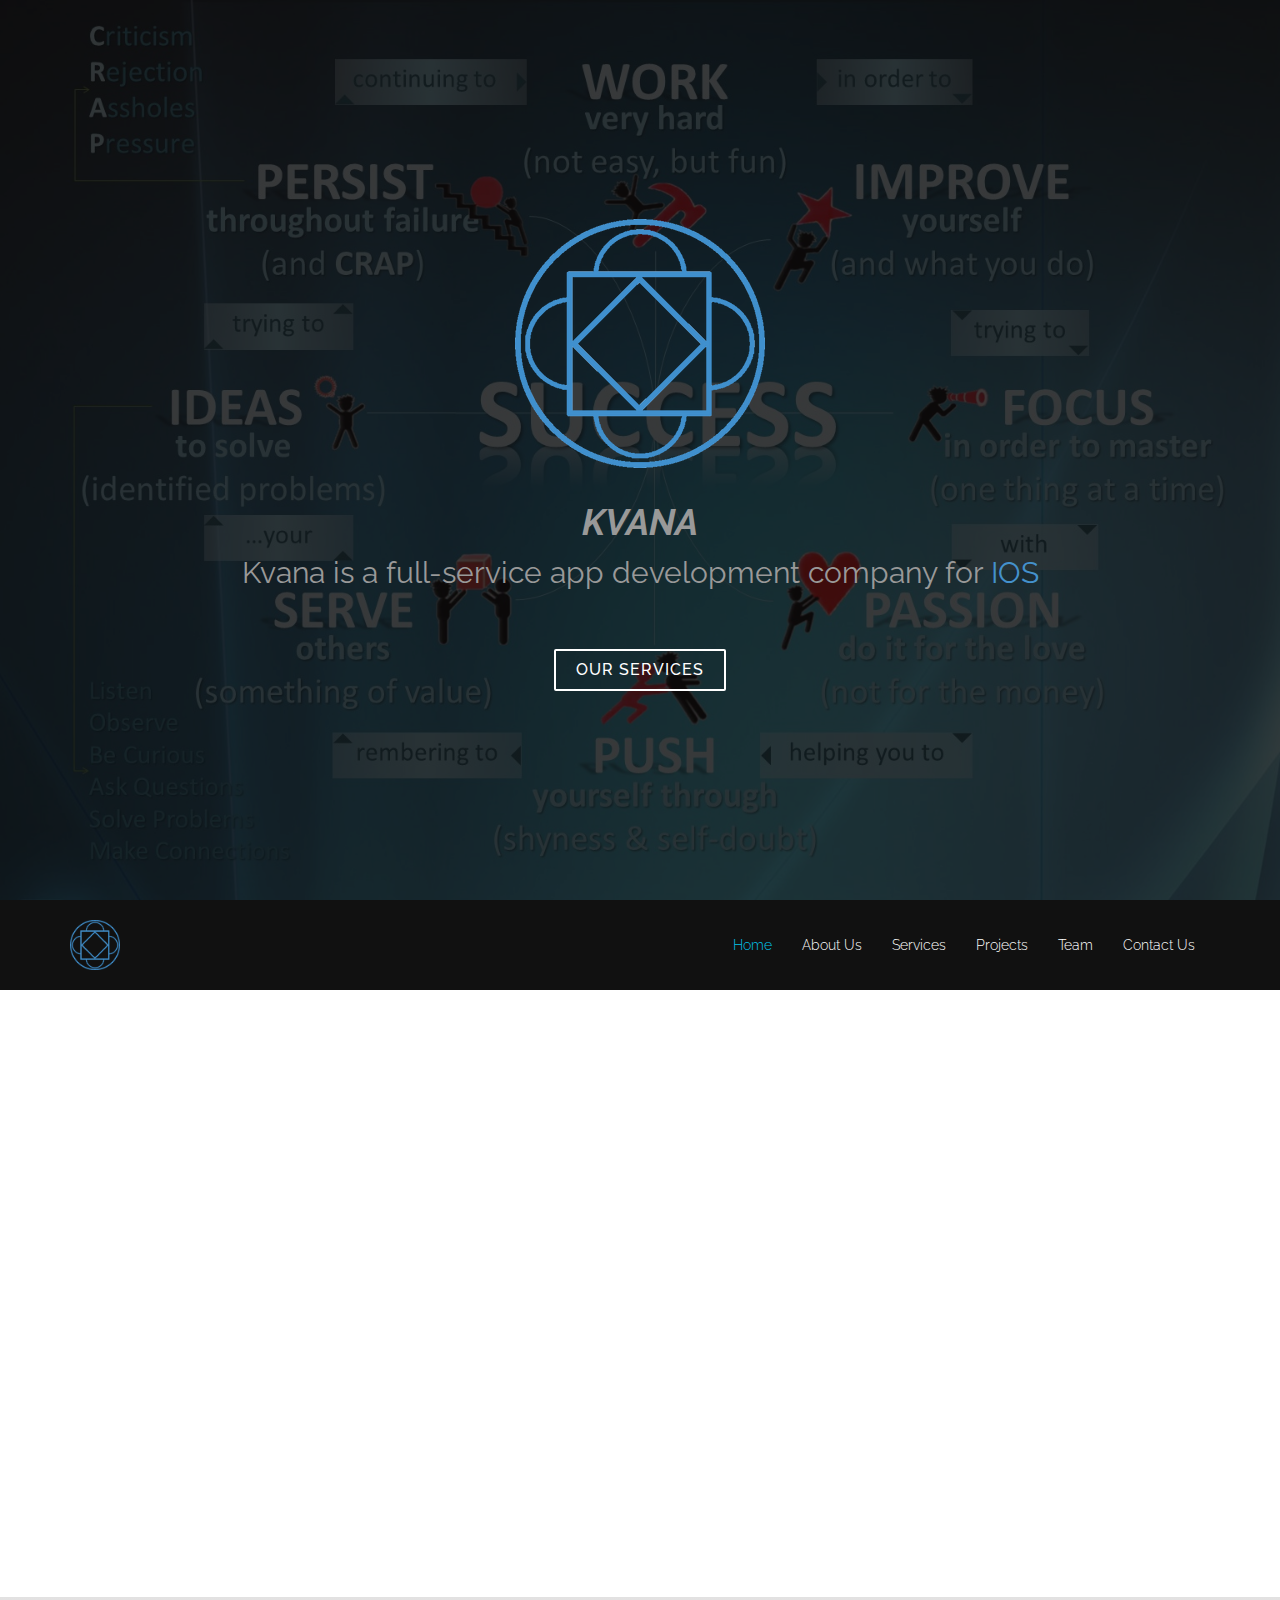
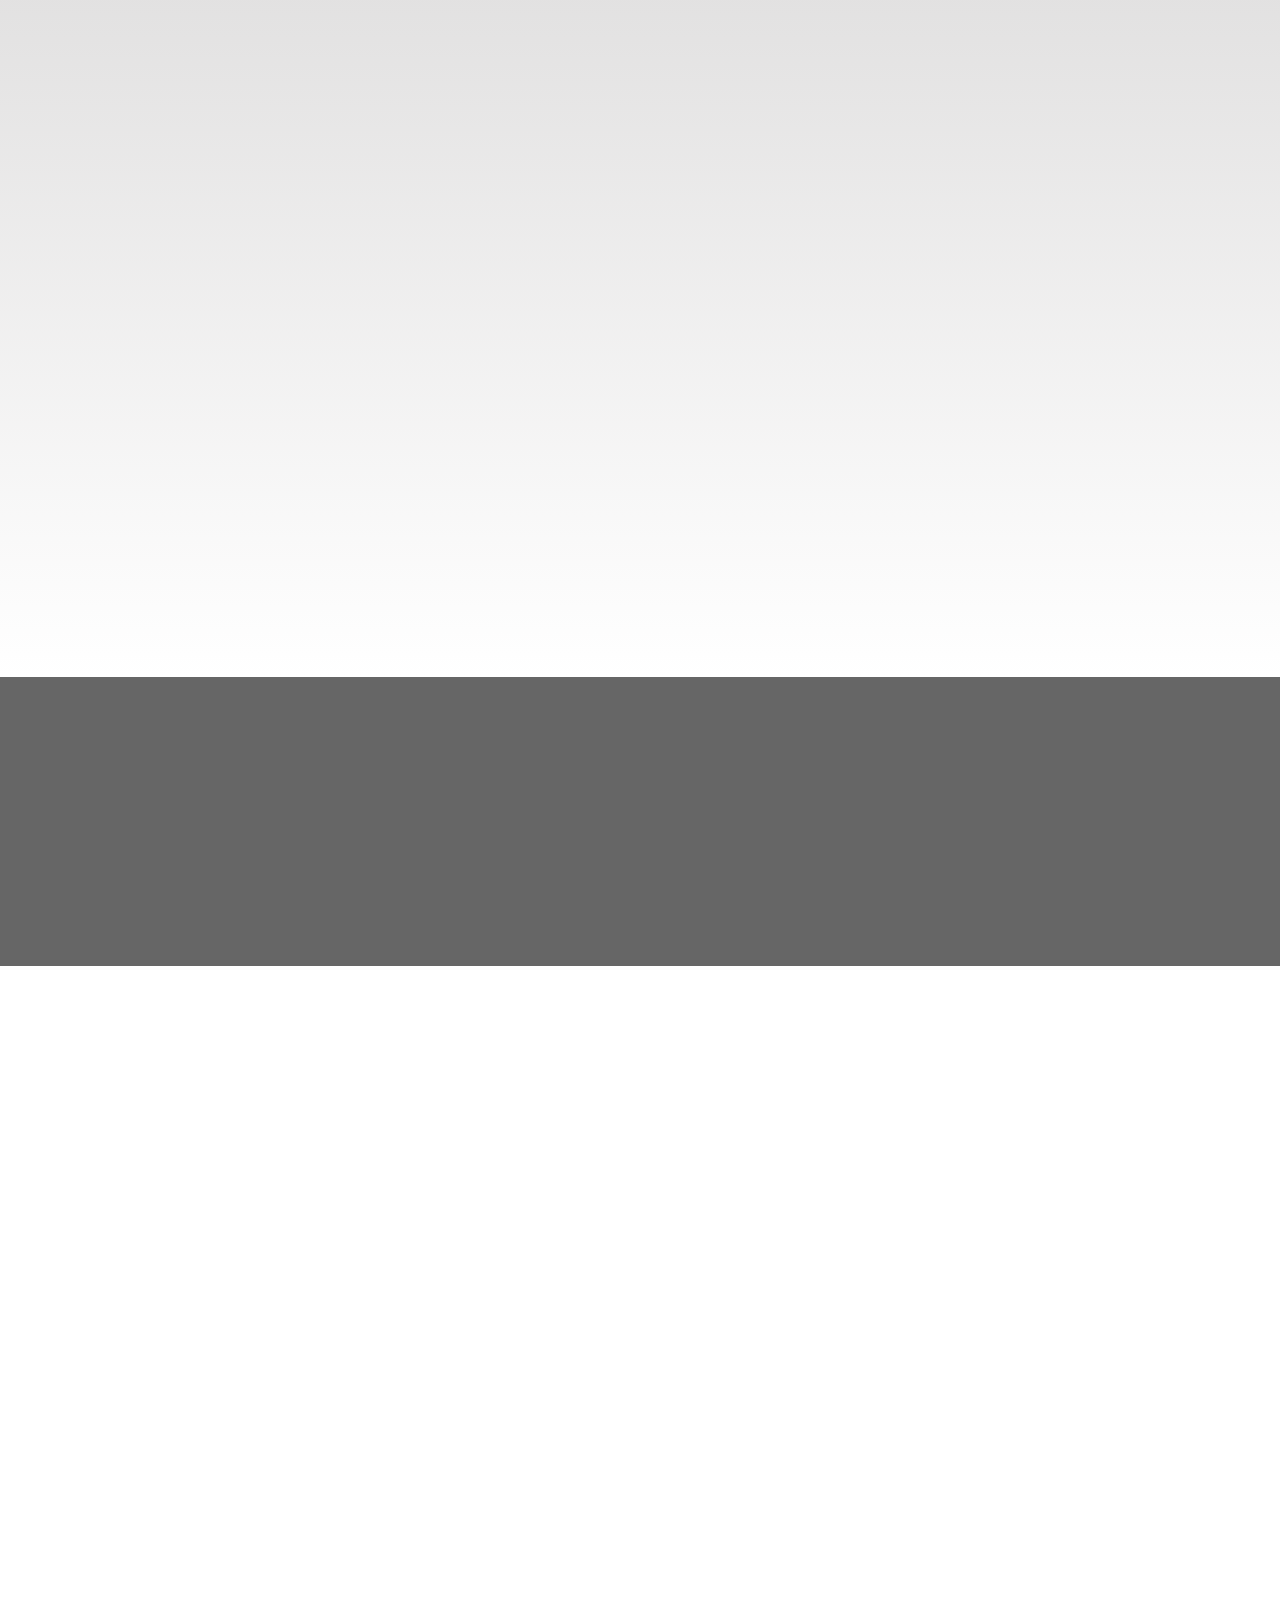
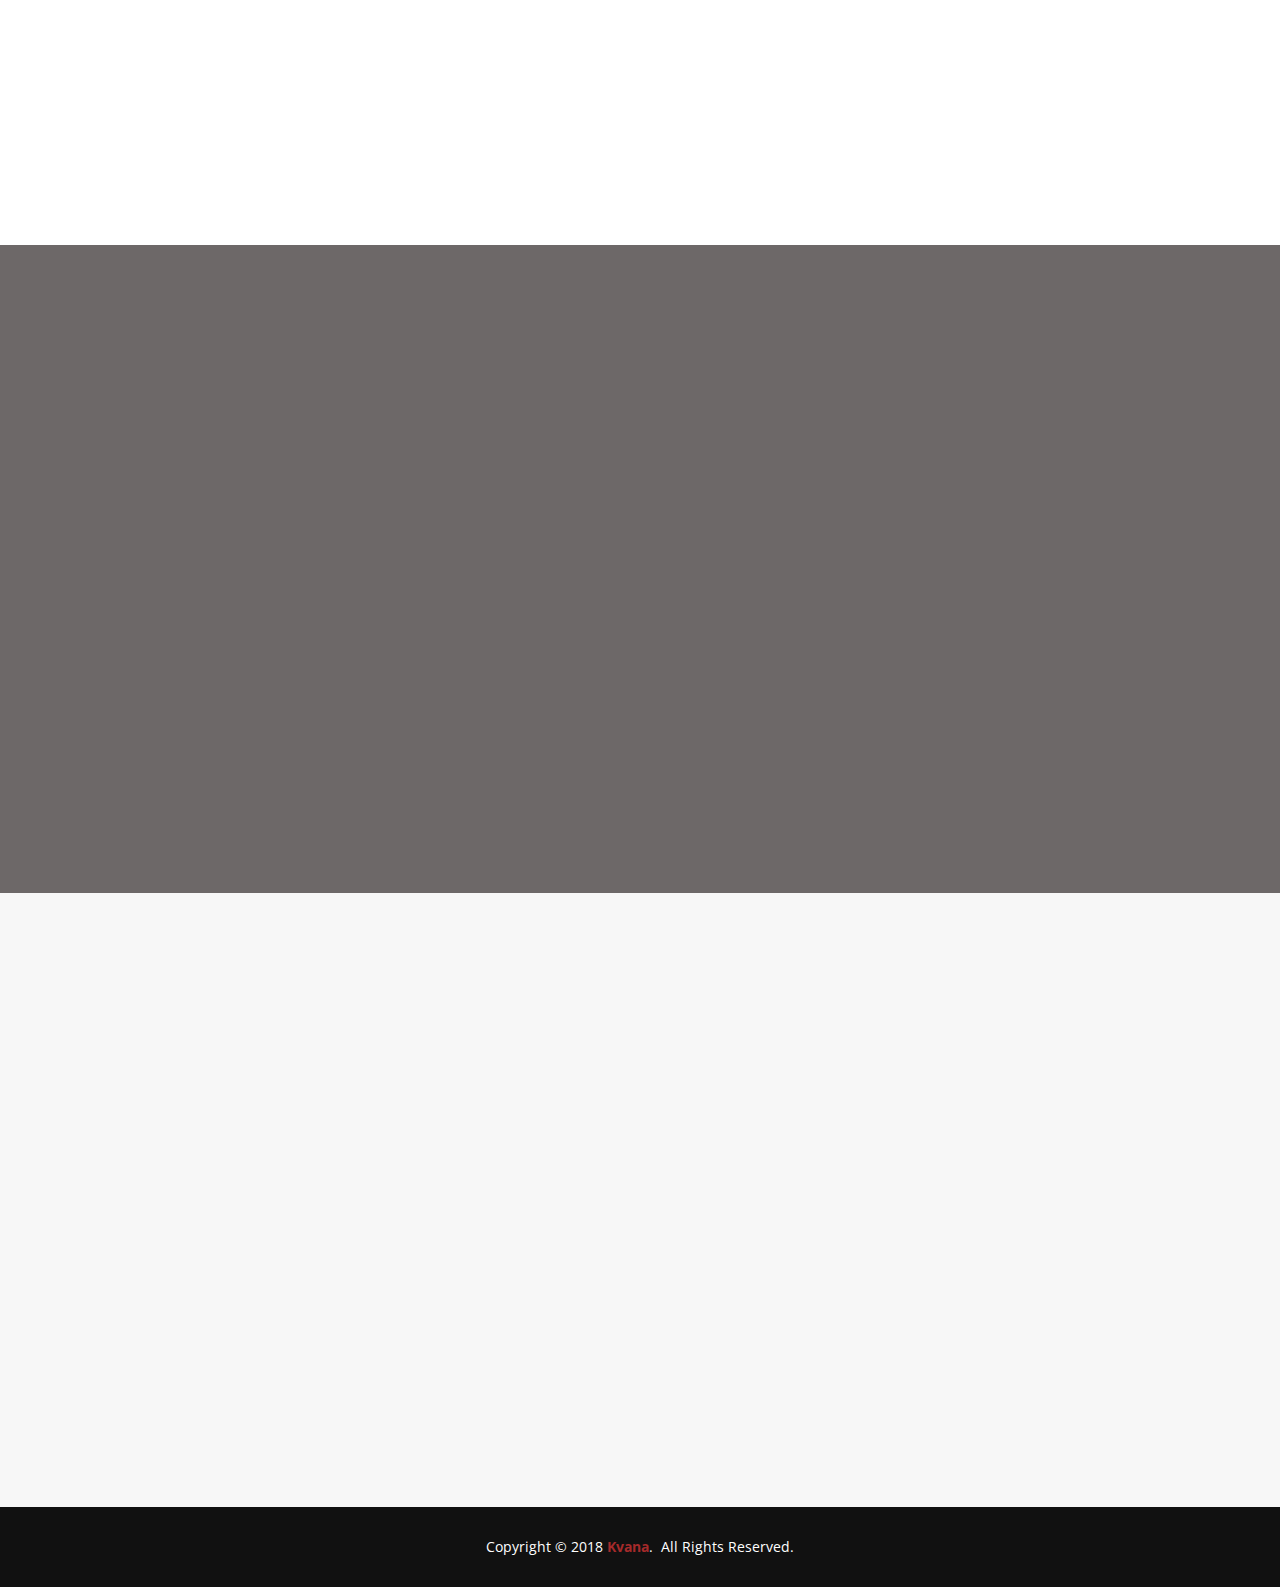
==== index.html @ 9a330bf9 "kvanawebsite" ====
<!DOCTYPE html>
<html lang="en">

<head>
  <title>kvana</title>
  <meta content="width=device-width, initial-scale=1.0" name="viewport">
  <link href="img/logo.png" rel="shortcut icon">
  <link href="https://fonts.googleapis.com/css?family=Open+Sans:300,300i,400,400i,700,700i|Raleway:300,400,500,700,800" rel="stylesheet">
  <link href="lib/bootstrap/css/bootstrap.min.css" rel="stylesheet">
  <link href="lib/font-awesome/css/font-awesome.min.css" rel="stylesheet">
  <link href="lib/animate-css/animate.min.css" rel="stylesheet">
  <link href="css/style.css" rel="stylesheet">
</head>

<body>
  <!--==========================
  Hero Section
  ============================-->
  <section id="hero">
    <div class="hero-container">
      <div class="wow fadeIn">
        <div class="hero-logo">
          <img class="" src="img/logo.png" alt="Kvana">
        </div>
        <h1 style="color: #999;"><b><i>Kvana</i></b></h1>
        <h2>Kvana is a full-service app development company for <span class="rotating" style="color:rgb(68, 145, 204)">IOS, Android, Web</span></h2>
        <div class="actions">
          <!-- <a href="#about" class="btn-get-started">Get Strated</a> -->
          <a href="#services" class="btn-services">Our Services</a>
        </div>
      </div>
    </div>
  </section>

  <!--==========================
  Header Section
  ============================-->
  <header id="header">
    <div class="container">
      <div id="logo" class="pull-left">
        <a href="#hero"><img src="img/logo.png" alt="" title="" /></img></a>
      </div>
      <nav id="nav-menu-container">
        <ul class="nav-menu">
          <li class="menu-active"><a href="#hero">Home</a></li>
          <li><a href="#about">About Us</a></li>
          <li><a href="#services">Services</a></li>
          <li><a href="#portfolio">Projects</a></li>
          <li><a href="#team">Team</a></li>
          <li><a href="#contact">Contact Us</a></li>
        </ul>
      </nav>
    </div>
  </header>

  <!--==========================
  About Section
  ============================-->
  <section id="about">
    <div class="container wow fadeInUp">
      <div class="row">
        <div class="col-md-12">
          <h3 class="section-title">About Us</h3>
          <div class="section-title-divider"></div>
          <p class="section-description">At Kvana, we are a collective of designers, developers, and digital
            strategists, our philosophy for delivering fresh is integrating
            everywhere, in our teams, workspaces, process, and deliverables.
            Together with our clients, we create innovative combinations.</p>
        </div>
      </div>
    </div>
    <div class="container about-container wow fadeInUp">
      <div class="row">
        <div class="col-md-6 col-md-push-6 about-content">
          <h2 class="about-title">We provide great services and ideas</h2>
          <p class="about-text">
            The world is mobile. You should be too. Kvana is a full-service app
            development company for iOS, Android and the web. We work with
            companies, brands and funded startups to create great products.
            Kvana has you covered from conception to launch.
          </p>
          <p class="about-text">
            Our team of dedicated developers has expertise in a wide variety of
            tools and technologies, including Ruby on Rails, Java, Objective-C,
            Node.js, I Beacons, OpenGL and much more. We work fast. With
            teams in North America and Asia, Kvana can work on your project
            around the clock.
          </p>
        </div>
      </div>
    </div>
  </section>

  <!--==========================
  Services Section
  ============================-->
  <section id="services">
    <div class="container wow fadeInUp">
      <div class="row">
        <div class="col-md-12">
          <h3 class="section-title">Our Services</h3>
          <div class="section-title-divider"></div>
          <p class="section-description"> Our development is spread to various domains relating to
            entertainment, sport, video, content management etc. Kvana is
            developing for Android since the birth of the platform. As this
            powerful mobile and tablet-friendly OS gains an ever-widening
            foothold among hardware manufacturers. Kvana's Experienced System
            Analyst and Developers work on your Custom Projects from its concept
            through its completion.</p>
        </div>
      </div>
      <div class="row">
        <div class="col-md-4 service-item">
          <div class="service-icon"><i class="fa fa-apple"></i></div>
          <h4 class="service-title"><a href="">IOS</a></h4>
          <p class="service-description">iOS (formerly iPhone OS) is a mobile operating system created and developed by Apple Inc. exclusively for its hardware.</p>
        </div>
        <div class="col-md-4 service-item">
          <div class="service-icon"><i class="fa fa-android"></i></div>
          <h4 class="service-title"><a href="">Android</a></h4>
          <p class="service-description"> Android is a mobile operating system developed by Google. It is used by several smartphones and tablets. </p>
        </div>
        <div class="col-md-4 service-item">
          <div class="service-icon"><i class="fa fa-globe"></i></div>
          <h4 class="service-title"><a href="">WEB</a></h4>
          <p class="service-description">Web design encompasses many different skills and disciplines in the production and maintenance of websites.</p>
        </div>
        <div class="col-md-4 service-item">
          <div class="service-icon"><i class="fa fa-desktop"></i></div>
          <h4 class="service-title"><a href="">BACKEND</a></h4>
          <p class="service-description">Back-end departments provide the services that make up a business function, such as accounting, administration, communications data processing, document handling. </p>
        </div>
        <div class="col-md-4 service-item">
          <div class="service-icon"><i class="fa fa-cloud"></i></div>
          <h4 class="service-title"><a href="">DIGITAL MARKETING</a></h4>
          <p class="service-description">Bringing logic
            to the digital world!
            We are not in the business of sales,
            we infect businesses with our
            passion and expertise.
            </p>
        </div>
      </div>
    </div>
  </section>

  <!--==========================
  Subscrbe Section
  ============================-->
  <section id="subscribe">
    <div class="container wow fadeInUp">
      <div class="row">
        <div class="col-md-12">
          <h1 style="text-align:center; color:bisque"><i><b>We are Kvana</b></i></h1>
          <p style="text-align:center; color:bisque">We rock the mobile world</p>
          <br>
        </div>
      </div>
    </div>
  </section>

  <!--==========================
  Porfolio Section
  ============================-->
  <section id="portfolio">
    <div class="container wow fadeInUp">
      <div class="row">
        <div class="col-md-12">
          <h3 class="section-title">Projects</h3>
          <div class="section-title-divider"></div>
          <p class="section-description"><b>We rock the mobile world</b></p>
        </div>
      </div>
      <div class="row">
        <div class="col-md-3">
          <a class="portfolio-item" style="background-image: url(img/portfolio-1.jpg);" href="">
            <div class="details">
              <h3>Mumsy</h3>
            </div>
          </a>
        </div>
        <div class="col-md-3">
          <a class="portfolio-item" style="background-image: url(img/portfolio-2.jpg);" href="">
            <div class="details">
              <h3>Livefyre<h3>
            </div>
          </a>
        </div>
        <div class="col-md-3">
          <a class="portfolio-item" style="background-image: url(img/portfolio-3.jpg);" href="">
            <div class="details">
              <h3>Sikka Software</h3>
            </div>
          </a>
        </div>
        <div class="col-md-3">
          <a class="portfolio-item" style="background-image: url(img/portfolio-4.jpg);" href="">
            <div class="details">
              <h3>BlueScape</h3>
            </div>
          </a>
        </div>
        <div class="col-md-3">
          <a class="portfolio-item" style="background-image: url(img/portfolio-5.jpg);" href="">
            <div class="details">
              <h3>CaddyBeacon</h3>
            </div>
          </a>
        </div>
        <div class="col-md-3">
          <a class="portfolio-item" style="background-image: url(img/portfolio-6.jpg);" href="">
            <div class="details">
              <h3>Remedy</h3>
            </div>
          </a>
        </div>
        <div class="col-md-3">
          <a class="portfolio-item" style="background-image: url(img/portfolio-7.jpg);" href="">
            <div class="details">
              <h3>EveeApp</h3>
            </div>
          </a>
        </div>
        <div class="col-md-3">
          <a class="portfolio-item" style="background-image: url(img/portfolio-8.jpg);" href="">
            <div class="details">
              <h3>Adobe</h3>
            </div>
          </a>
        </div>

      </div>
    </div>
  </section>

  <!--==========================
  Team Section
  ============================-->
  <section id="team">
    <div class="container wow fadeInUp">
      <div class="row">
        <div class="col-md-12">
          <h3 class="section-title">Our Team</h3>
          <div class="section-title-divider"></div>
          <p class="section-description" style="color:black"><b>We rock the mobile world</b></p>
        </div>
      </div>
      <div class="row">
        <div class="col-md-4">
          <div class="member">
            <div class="pic"><img src="img/team-1.jpg" height="250" width="250" alt=""></div>
            <h4 style="color:black">Kris Sunil</h4>
            <span style="color:black">Founder,CEO,VP Engineering</span>
            <div class="social">
              <a href="https://twitter.com/krism9999"><i class="fa fa-twitter"></i></a>
              <a href=""><i class="fa fa-facebook"></i></a>
              <a href="https://www.linkedin.com/in/krismaganti"><i class="fa fa-linkedin"></i></a>
            </div>
          </div>
        </div>
        <div class="col-md-4">
          <div class="member">
            <div class="pic"><img src="img/team-2.jpg" height="250" width="250" alt=""></div>
            <h4 style="color:black">Ben Holland</h4>
            <span style="color:black">Software Developer,Android Expert</span>
            <div class="social">
              <a href="https://twitter.com/hollandb18"><i class="fa fa-twitter"></i></a>
              <a href="https://www.facebook.com/ben.holland.315"><i class="fa fa-facebook"></i></a>
              <a href="https://uk.linkedin.com/in/benjamin-holland-b30b4519"><i class="fa fa-linkedin"></i></a>
            </div>
          </div>
        </div>
        <div class="col-md-4">
          <div class="member">
            <div class="pic"><img src="img/team-3.jpg" height="250" width="250" alt=""></div>
            <h4 style="color:black">Kevin Steineman</h4>
            <span style="color:black">CMO</span>
            <div class="social">
              <a href="https://twitter.com/KSteineman"><i class="fa fa-twitter"></i></a>
              <a href="https://www.facebook.com/KevinCSteineman"><i class="fa fa-facebook"></i></a>
              <a href="https://www.linkedin.com/in/ksteineman"><i class="fa fa-linkedin"></i></a>
            </div>
          </div>
        </div>
      </div>
    </div>
  </section>

  <!--==========================
  Contact Section
  ============================-->
  <section id="contact">
    <div class="container wow fadeInUp">
      <div class="row">
        <div class="col-md-12">
          <h3 class="section-title">Contact Us</h3>
          <div class="section-title-divider"></div>
          <p class="section-description"><b>We rock the mobile world</b></p>
        </div>
      </div>
      <div class="row">
        <div class="col-md-3 ">
          <div class="info">
            <div>
              <i class="fa fa-map-marker"></i>
              <p>360 S Market Street,<br> UNIT 1306, San Jose, <br>CA 95113. </p>
            </div>
            <div>
              <i class="fa fa-envelope"></i>
              <p>contact@kvana.com</p>
            </div>
            <div>
              <i class="fa fa-phone"></i>
              <p>(415) 484-5689</p>
            </div>
          </div>
        </div>
        <div class="col-md-6">
          <div class="form">
            <div id="sendmessage">Your message has been sent. Thank you!</div>
            <div id="errormessage"></div>
            <form action="mailto: contact@kvana.com" method="post" role="form" class="contactForm">
              <div class="form-group">
                <input type="text" name="name" class="form-control" id="name" placeholder="Your Name" data-rule="minlen:4" data-msg="Please enter at least 4 chars" />
                <div class="validation"></div>
              </div>
              <div class="form-group">
                <input type="email" class="form-control" name="email" id="email" placeholder="Your Email" data-rule="email" data-msg="Please enter a valid email" />
                <div class="validation"></div>
              </div>
              <div class="form-group">
                <input type="text" class="form-control" name="subject" id="subject" placeholder="Subject" data-rule="minlen:4" data-msg="Please enter at least 8 chars of subject" />
                <div class="validation"></div>
              </div>
              <div class="form-group">
                <textarea class="form-control" name="message" rows="5" data-rule="required" data-msg="Please write something for us" placeholder="Message"></textarea>
                <div class="validation"></div>
              </div>
              <div class="text-center"><button type="submit">Send Message</button></div>
            </form>
          </div>
        </div>
        <div class="col-md-3">
          <div class="info">
            <div>
              <i class="fa fa-map-marker"></i>
              <p>#302, Harsha Homes, Near Madhapur PS, Kavuri Hills,<br>Madhapur, Hyderabad-500081, India. </p>
            </div>
            <div>
              <i class="fa fa-envelope"></i>
              <p>contact@kvana.com</p>
            </div>
            <div>
              <i class="fa fa-phone"></i>
              <p>(040) 4853 3949</p>
            </div>
          </div>
        </div>
      </div>
    </div>
  </section>

  <!--==========================
  Footer
============================-->
  <footer id="footer">
    <div class="container">
      <div class="row">
        <div class="col-md-12">
          <div class="copyright">
             Copyright &copy; 2018 <strong style="color:brown">Kvana</strong>. &nbsp;All Rights Reserved.
          </div>
        </div>
      </div>
    </div>
  </footer>
  <!-- #footer -->

  <a href="#" class="back-to-top"><i class="fa fa-chevron-up"></i></a>

  <!-- Required JavaScript Libraries -->
  <script src="lib/jquery/jquery.min.js"></script>
  <script src="lib/bootstrap/js/bootstrap.min.js"></script>
  <script src="lib/superfish/hoverIntent.js"></script>
  <script src="lib/superfish/superfish.min.js"></script>
  <script src="lib/morphext/morphext.min.js"></script>
  <script src="lib/wow/wow.min.js"></script>
  <script src="lib/stickyjs/sticky.js"></script>
  <script src="lib/easing/easing.js"></script>

  <script src="js/custom.js"></script>
  <script src="contactform/contactform.js"></script>
</body>

</html>
---- css/style.css ----
/*
  Theme Name: Imperial
  Theme URL: https://bootstrapmade.com/imperial-free-onepage-bootstrap-template/
  Author: BootstrapMade
  Author URL: https://bootstrapmade.com
*/
/*--------------------------------------------------------------
# General
--------------------------------------------------------------*/
body {
  background: #fff;
  color: #666666;
  font-family: "Open Sans", sans-serif;
}

a {
  color: #03C4EB;
  transition: 0.5s;
}

a:hover, a:active, a:focus {
  color: #03c5ec;
  outline: none;
  text-decoration: none;
}

p {
  padding: 0;
  margin: 0 0 30px 0;
}

h1, h2, h3, h4, h5, h6 {
  font-family: "Raleway", sans-serif;
  font-weight: 400;
  margin: 0 0 20px 0;
  padding: 0;
}

/* Prelaoder */
#preloader {
  position: fixed;
  left: 0;
  top: 0;
  z-index: 999;
  width: 100%;
  height: 100%;
  overflow: visible;
  background: #fff url("../img/preloader.svg") no-repeat center center;
}

/* Back to top button */
.back-to-top {
  position: fixed;
  display: none;
  background: rgba(0, 0, 0, 0.2);
  color: #fff;
  padding: 6px 12px 9px 12px;
  font-size: 16px;
  border-radius: 2px;
  right: 15px;
  bottom: 15px;
  transition: background 0.5s;
}

@media (max-width: 768px) {
  .back-to-top {
    bottom: 15px;
  }
}

.back-to-top:focus {
  background: rgba(0, 0, 0, 0.2);
  color: #fff;
  outline: none;
}

.back-to-top:hover {
  background: #03C4EB;
  color: #fff;
}

/*--------------------------------------------------------------
# Welcome
--------------------------------------------------------------*/
#hero {
  display: table;
  width: 100%;
  height: 100vh;
  background: url(../img/hero-bg.jpg) top center;
  opacity: 1;
  background-size: cover;
}

@media (min-width: 1024px) {
  #hero {
    background-attachment: fixed;
  }
}

#hero .hero-logo {
  margin: 20px;
}

#hero .hero-logo img {
  max-width: 100%;
}

#hero .hero-container {
  background: rgba(14, 11, 11, 0.8);
  display: table-cell;
  margin: 0;
  padding: 0;
  opacity: 1;
  text-align: center;
  vertical-align: middle;
}

#hero h1 {
  margin: 30px 0 10px 0;
  font-weight: 700;
  line-height: 48px;
  text-transform: uppercase;
  color: #fff;
}

@media (max-width: 768px) {
  #hero h1 {
    font-size: 28px;
    line-height: 36px;
  }
}

#hero h2 {
  color: #999;
  margin-bottom: 50px;
}

@media (max-width: 768px) {
  #hero h2 {
    font-size: 24px;
    line-height: 26px;
    margin-bottom: 30px;
  }
  #hero h2 .rotating {
    display: block;
  }
}

#hero .rotating > .animated {
  display: inline-block;
}

#hero .actions a {
  font-family: "Raleway", sans-serif;
  text-transform: uppercase;
  font-weight: 500;
  font-size: 16px;
  letter-spacing: 1px;
  display: inline-block;
  padding: 8px 20px;
  border-radius: 2px;
  transition: 0.5s;
  margin: 10px;
}

#hero .btn-get-started {
  background: #03C4EB;
  border: 2px solid #03C4EB;
  color: #fff;
}

#hero .btn-get-started:hover {
  background: none;
  border: 2px solid #fff;
  color: #fff;
}

#hero .btn-services {
  border: 2px solid #fff;
  color: #fff;
}

#hero .btn-services:hover {
  background: #03C4EB;
  border: 2px solid #03C4EB;
}

/*--------------------------------------------------------------
# Header
--------------------------------------------------------------*/
#header {
  background: #111;
  padding: 20px 0;
  height: 90px;
}

#header #logo {
  float: left;
}

#header #logo h1 {
  font-size: 36px;
  margin: 0;
  padding: 6px 0;
  line-height: 1;
  font-family: "Raleway", sans-serif;
  font-weight: 700;
  letter-spacing: 3px;
  text-transform: uppercase;
}

#header #logo h1 a, #header #logo h1 a:hover {
  color: #fff;
}

#header #logo img {
  padding: 0;
  margin: 0;
  max-height: 50px;
}

@media (max-width: 768px) {
  #header {
    height: 80px;
  }
  #header #logo h1 {
    font-size: 26px;
  }
  #header #logo img {
    max-height: 40px;
  }
}

.is-sticky #header {
  background: rgba(0, 0, 0, 0.85);
}

/*--------------------------------------------------------------
# Navigation Menu
--------------------------------------------------------------*/
/* Nav Menu Essentials */
.nav-menu, .nav-menu * {
  margin: 0;
  padding: 0;
  list-style: none;
}

.nav-menu ul {
  position: absolute;
  display: none;
  top: 100%;
  left: 0;
  z-index: 99;
}

.nav-menu li {
  position: relative;
  white-space: nowrap;
}

.nav-menu > li {
  float: left;
}

.nav-menu li:hover > ul,
.nav-menu li.sfHover > ul {
  display: block;
}

.nav-menu ul ul {
  top: 0;
  left: 100%;
}

.nav-menu ul li {
  min-width: 180px;
}

/* Nav Menu Arrows */
.sf-arrows .sf-with-ul {
  padding-right: 30px;
}

.sf-arrows .sf-with-ul:after {
  content: "\f107";
  position: absolute;
  right: 15px;
  font-family: FontAwesome;
  font-style: normal;
  font-weight: normal;
}

.sf-arrows ul .sf-with-ul:after {
  content: "\f105";
}

/* Nav Meu Container */
#nav-menu-container {
  float: right;
  margin: 5px 0;
}

@media (max-width: 768px) {
  #nav-menu-container {
    display: none;
  }
}

/* Nav Meu Styling */
.nav-menu a {
  padding: 10px 15px;
  text-decoration: none;
  display: inline-block;
  color: #fff;
  font-family: 'Raleway', sans-serif;
  font-weight: 300;
  font-size: 14px;
  outline: none;
}

.nav-menu a:hover, .nav-menu li:hover > a, .nav-menu .menu-active > a {
  color: #03C4EB;
}

.nav-menu ul {
  margin: 4px 0 0 15px;
  box-shadow: 0px 0px 1px 1px rgba(0, 0, 0, 0.08);
}

.nav-menu ul li {
  background: #fff;
  border-top: 1px solid #f4f4f4;
}

.nav-menu ul li:first-child {
  border-top: 0;
}

.nav-menu ul li:hover {
  background: #f6f6f6;
}

.nav-menu ul li a {
  color: #333;
}

.nav-menu ul ul {
  margin: 0;
}

/* Mobile Nav Toggle */
#mobile-nav-toggle {
  position: fixed;
  right: 0;
  top: 0;
  z-index: 999;
  margin: 20px 20px 0 0;
  border: 0;
  background: none;
  font-size: 24px;
  display: none;
  transition: all 0.4s;
  outline: none;
}

#mobile-nav-toggle i {
  color: #fff;
}

@media (max-width: 768px) {
  #mobile-nav-toggle {
    display: inline;
  }
}

/* Mobile Nav Styling */
#mobile-nav {
  position: fixed;
  top: 0;
  padding-top: 18px;
  bottom: 0;
  z-index: 998;
  background: rgba(0, 0, 0, 0.9);
  left: -260px;
  width: 260px;
  overflow-y: auto;
  transition: 0.4s;
}

#mobile-nav ul {
  padding: 0;
  margin: 0;
  list-style: none;
}

#mobile-nav ul li {
  position: relative;
}

#mobile-nav ul li a {
  color: #fff;
  font-size: 16px;
  overflow: hidden;
  padding: 10px 22px 10px 15px;
  position: relative;
  text-decoration: none;
  width: 100%;
  display: block;
  outline: none;
}

#mobile-nav ul li a:hover {
  color: #fff;
}

#mobile-nav ul li li {
  padding-left: 30px;
}

#mobile-nav ul .menu-has-children i {
  position: absolute;
  right: 0;
  z-index: 99;
  padding: 15px;
  cursor: pointer;
  color: #fff;
}

#mobile-nav ul .menu-has-children i.fa-chevron-up {
  color: #03C4EB;
}

#mobile-nav ul .menu-item-active {
  color: #03C4EB;
}

#mobile-body-overly {
  width: 100%;
  height: 100%;
  z-index: 997;
  top: 0;
  left: 0;
  position: fixed;
  background: rgba(0, 0, 0, 0.6);
  display: none;
}

/* Mobile Nav body classes */
body.mobile-nav-active {
  overflow: hidden;
}

body.mobile-nav-active #mobile-nav {
  left: 0;
}

body.mobile-nav-active #mobile-nav-toggle {
  color: #fff;
}

/*--------------------------------------------------------------
# Sections
--------------------------------------------------------------*/
/* Sections Common
--------------------------------*/
.section-title {
  font-size: 32px;
  color: #111;
  text-transform: uppercase;
  text-align: center;
  font-weight: 700;
}

.section-description {
  text-align: center;
  margin-bottom: 40px;
}

.section-title-divider {
  width: 50px;
  height: 3px;
  background: #03C4EB;
  margin: 0 auto;
  margin-bottom: 20px;
}

/* Get Started Section
--------------------------------*/
#about {
  background: #fff;
  padding: 80px 0;
}

#about .about-container {
  background: url(../img/about-img.jpg) left top no-repeat;
}

#about .about-content {
  background: #fff;
}

#about .about-title {
  color: #333;
  font-weight: 700;
  font-size: 28px;
}

#about .about-text {
  line-height: 26px;
}

#about .about-text:last-child {
  margin-bottom: 0;
}

/* Services Section
--------------------------------*/
#services {
  background: linear-gradient(rgba(223, 222, 222, 0.9), rgba(255, 255, 255, 0.9)), url("../img/services-bg.jpg") fixed center center;
  background-size: cover;
  padding: 80px 0 60px 0;
}

#services .service-item {
  margin-bottom: 20px;
}

#services .service-icon {
  float: left;
  background: #03C4EB;
  padding: 16px;
  border-radius: 50%;
  transition: 0.5s;
  border: 1px solid #03C4EB;
}

#services .service-icon i {
  color: #fff;
  font-size: 24px;
}

#services .service-item:hover .service-icon {
  background: #fff;
}

#services .service-item:hover .service-icon i {
  color: #03C4EB;
}

#services .service-title {
  margin-left: 80px;
  font-weight: 700;
  margin-bottom: 15px;
  text-transform: uppercase;
}

#services .service-title a {
  color: #111;
}

#services .service-description {
  margin-left: 80px;
  line-height: 24px;
}

/* Subscribe Section
--------------------------------*/
#subscribe {
  background: linear-gradient(rgba(0, 0, 0, 0.6), rgba(0, 0, 0, 0.6)), url(../img/subscribe-bg.jpg) fixed center center;
  background-size: cover;
  padding: 80px 0;
}

#subscribe .subscribe-title {
  color: #fff;
  font-size: 28px;
  font-weight: 700;
}

#subscribe .subscribe-text {
  color: #fff;
}

#subscribe .subscribe-btn-container {
  text-align: center;
  padding-top: 20px;
}

#subscribe .subscribe-btn {
  font-family: "Raleway", sans-serif;
  text-transform: uppercase;
  font-weight: 500;
  font-size: 16px;
  letter-spacing: 1px;
  display: inline-block;
  padding: 8px 20px;
  border-radius: 2px;
  transition: 0.5s;
  margin: 10px;
  border: 2px solid #fff;
  color: #fff;
}

#subscribe .subscribe-btn:hover {
  background: #03C4EB;
  border: 2px solid #03C4EB;
}

/* Portfolio Section
--------------------------------*/
#portfolio {
  background: #fff;
  padding: 80px 0;
}

#portfolio .portfolio-item {
  background-position: center center;
  background-size: cover;
  background-repeat: no-repeat;
  position: relative;
  height: 260px;
  width: 100%;
  display: table;
  overflow: hidden;
  margin-bottom: 30px;
}

#portfolio .portfolio-item .details {
  height: 260px;
  background: #fff;
  display: table-cell;
  vertical-align: middle;
  opacity: 0;
  transition: 0.3s;
  text-align: center;
}

#portfolio .portfolio-item .details h4 {
  font-size: 16px;
  transition: opacity 0.3s, -webkit-transform 0.3s;
  transition: transform 0.3s, opacity 0.3s;
  transition: transform 0.3s, opacity 0.3s, -webkit-transform 0.3s;
  -webkit-transform: translate3d(0, -15px, 0);
  transform: translate3d(0, -15px, 0);
  font-weight: 700;
  color: #333333;
}

#portfolio .portfolio-item .details span {
  display: block;
  color: #666666;
  font-size: 13px;
  transition: opacity 0.3s, -webkit-transform 0.3s;
  transition: transform 0.3s, opacity 0.3s;
  transition: transform 0.3s, opacity 0.3s, -webkit-transform 0.3s;
  -webkit-transform: translate3d(0, 15px, 0);
  transform: translate3d(0, 15px, 0);
}

#portfolio .portfolio-item:hover .details {
  opacity: 0.8;
}

#portfolio .portfolio-item:hover .details h4 {
  -webkit-transform: translate3d(0, 0, 0);
  transform: translate3d(0, 0, 0);
}

#portfolio .portfolio-item:hover .details span {
  -webkit-transform: translate3d(0, 0, 0);
  transform: translate3d(0, 0, 0);
}

/* Testimonials Section
--------------------------------*/
#testimonials {
  background: #f6f6f6;
  padding: 80px 0;
}

#testimonials .profile {
  text-align: center;
}

#testimonials .profile .pic {
  border-radius: 50%;
  border: 6px solid #fff;
  margin-bottom: 15px;
  overflow: hidden;
  height: 260px;
  width: 260px;
}

#testimonials .profile .pic img {
  max-width: 100%;
}

#testimonials .profile h4 {
  font-weight: 700;
  color: #03C4EB;
  margin-bottom: 5px;
}

#testimonials .profile span {
  color: #333333;
}

#testimonials .quote {
  position: relative;
  background: #fff;
  padding: 60px;
  margin-top: 40px;
  font-size: 16px;
  font-style: italic;
  border-radius: 5px;
}

#testimonials .quote b {
  display: inline-block;
  font-size: 22px;
  left: -9px;
  position: relative;
  top: -8px;
}

#testimonials .quote small {
  display: inline-block;
  right: -9px;
  position: relative;
  top: 4px;
}

/* Team Section
--------------------------------*/
#team {
  background: rgb(109, 104, 104);
  padding: 80px 0 60px 0;
}

#team .member {
  text-align: center;
  margin-bottom: 20px;
}

#team .member .pic {
  margin-bottom: 15px;
  overflow: hidden;
  height: 260px;
}

#team .member .pic img {
  max-width: 100%;
}

#team .member h4 {
  font-weight: 700;
  margin-bottom: 2px;
}

#team .member span {
  font-style: italic;
  display: block;
  font-size: 13px;
}

#team .member .social {
  margin-top: 15px;
}

#team .member .social a {
  color: #b3b3b3;
}

#team .member .social a:hover {
  color: #03C4EB;
}

#team .member .social i {
  font-size: 18px;
  margin: 0 2px;
}

/* Contact Section
--------------------------------*/
#contact {
  background: #f7f7f7;
  padding: 80px 0;
}

#contact .info {
  color: #333333;
}

#contact .info i {
  font-size: 32px;
  color: #03C4EB;
  float: left;
}

#contact .info p {
  padding: 0 0 10px 50px;
  line-height: 24px;
}

#contact .form #sendmessage {
  color: #03C4EB;
  border: 1px solid #03C4EB;
  display: none;
  text-align: center;
  padding: 15px;
  font-weight: 600;
  margin-bottom: 15px;
}

#contact .form #errormessage {
  color: red;
  display: none;
  border: 1px solid red;
  text-align: center;
  padding: 15px;
  font-weight: 600;
  margin-bottom: 15px;
}

#contact .form #sendmessage.show, #contact .form #errormessage.show, #contact .form .show {
  display: block;
}

#contact .form .validation {
  color: red;
  display: none;
  margin: 0 0 20px;
  font-weight: 400;
  font-size: 13px;
}

#contact .form input, #contact .form textarea {
  border-radius: 0;
  box-shadow: none;
}

#contact .form button[type="submit"] {
  background: #03C4EB;
  border: 0;
  padding: 10px 24px;
  color: #fff;
  transition: 0.4s;
}

#contact .form button[type="submit"]:hover {
  background: #25d8fc;
}

/*--------------------------------------------------------------
# Footer
--------------------------------------------------------------*/
#footer {
  background: #111;
  padding: 30px 0;
  color: #fff;
}

#footer .copyright {
  text-align: center;
}

#footer .credits {
  padding-top: 10px;
  text-align: center;
  font-size: 13px;
  color: #ccc;
}
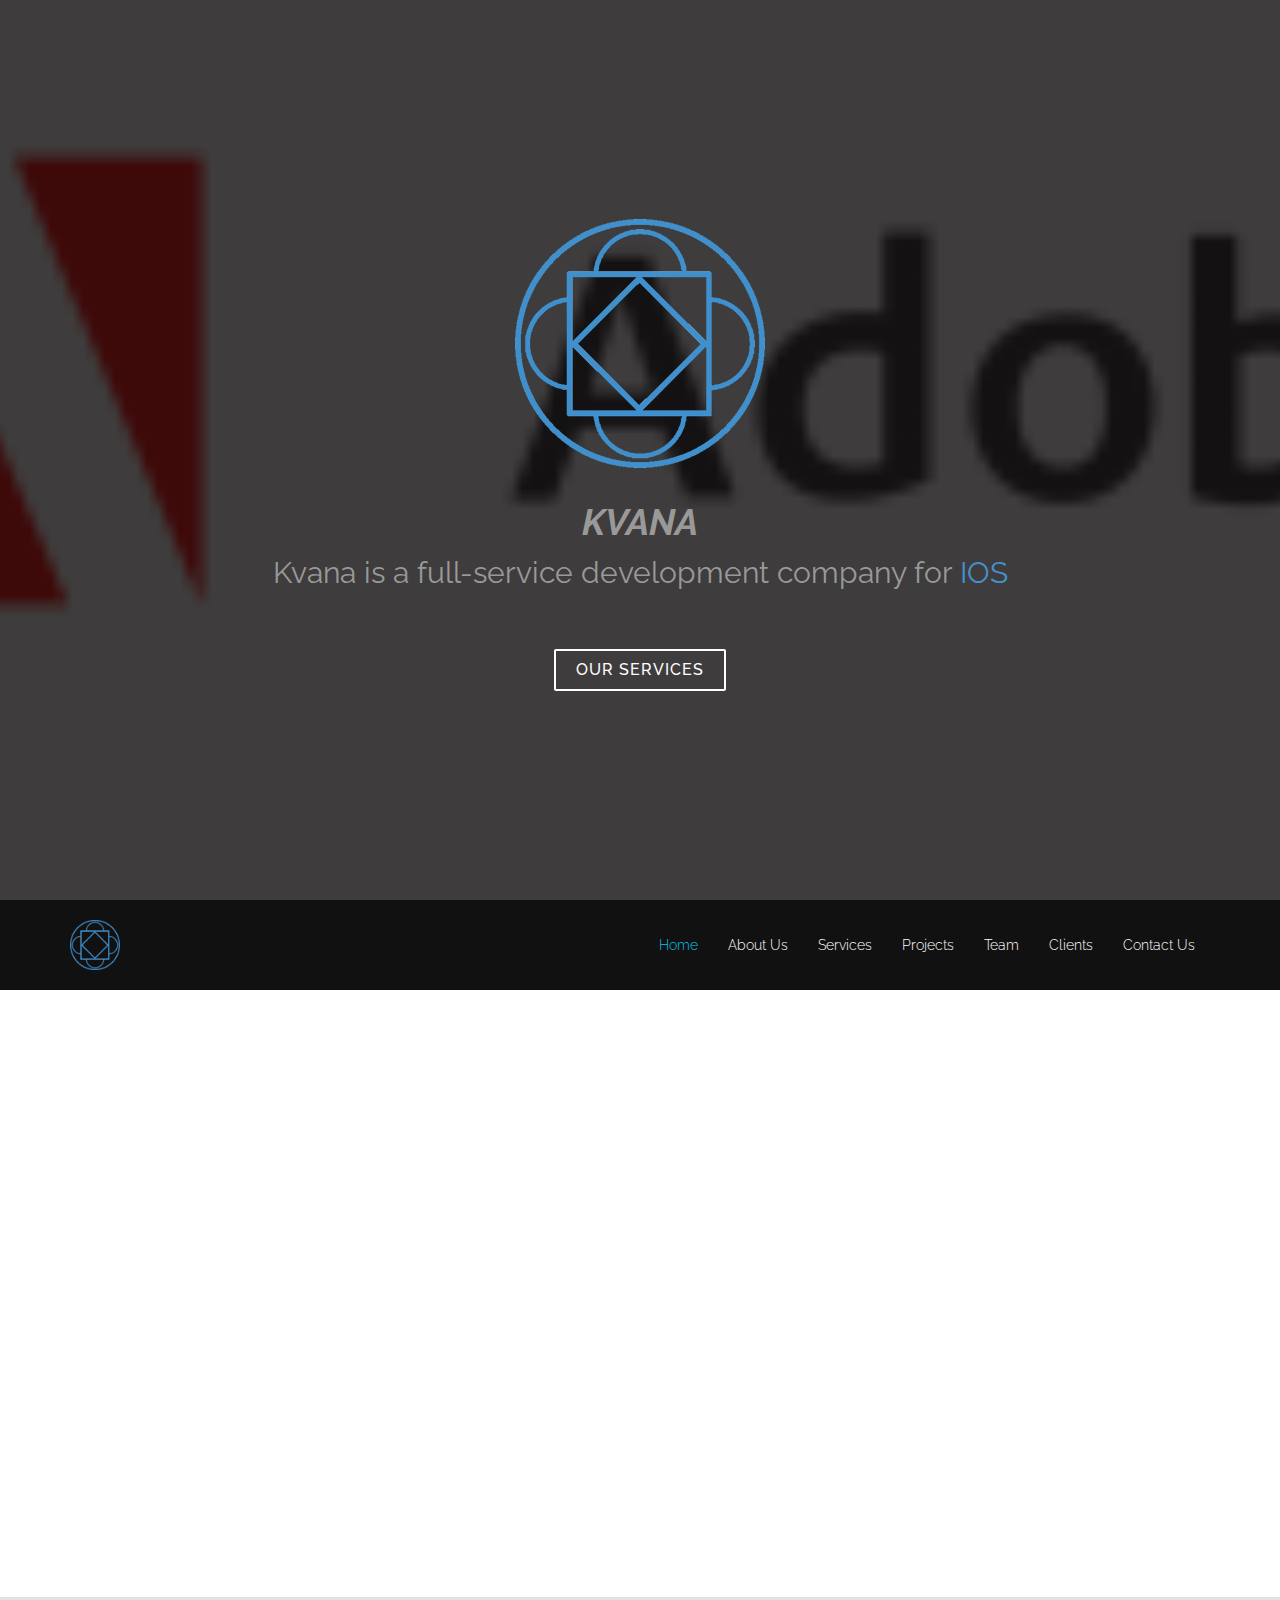
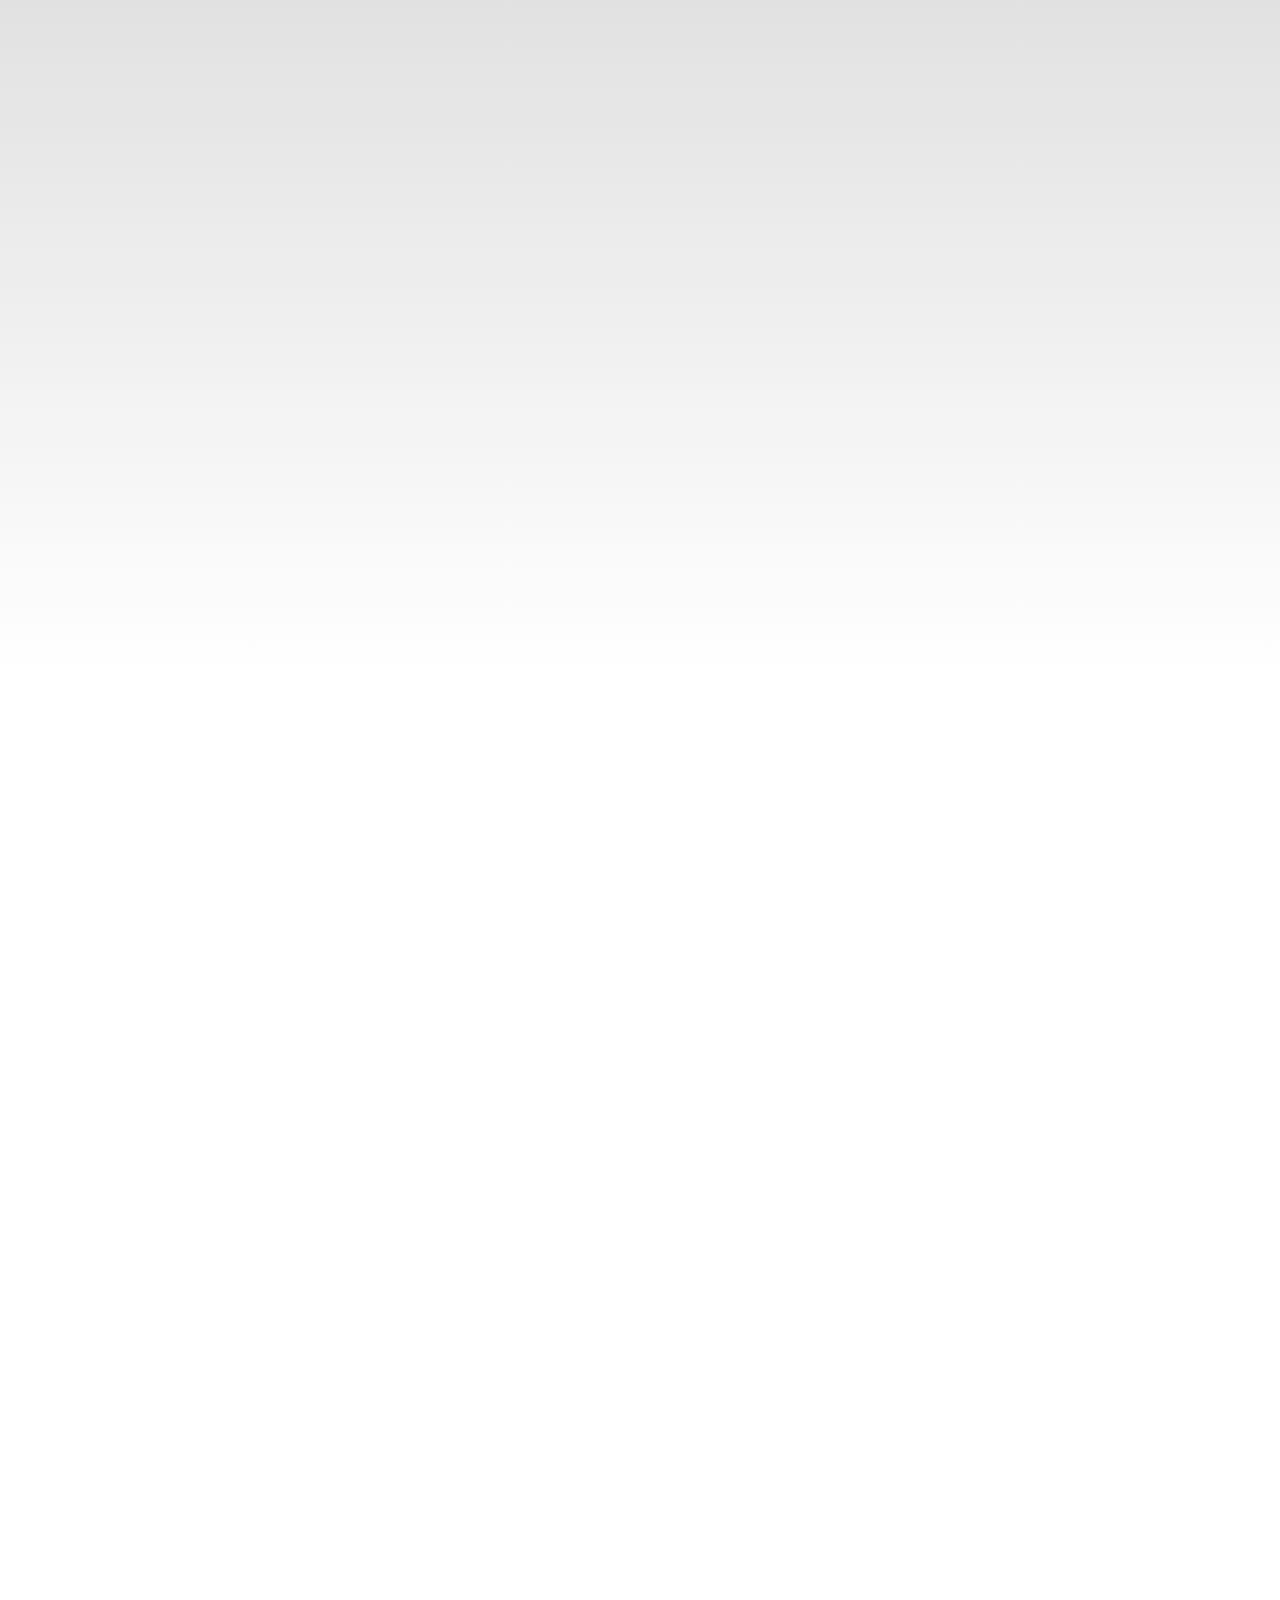
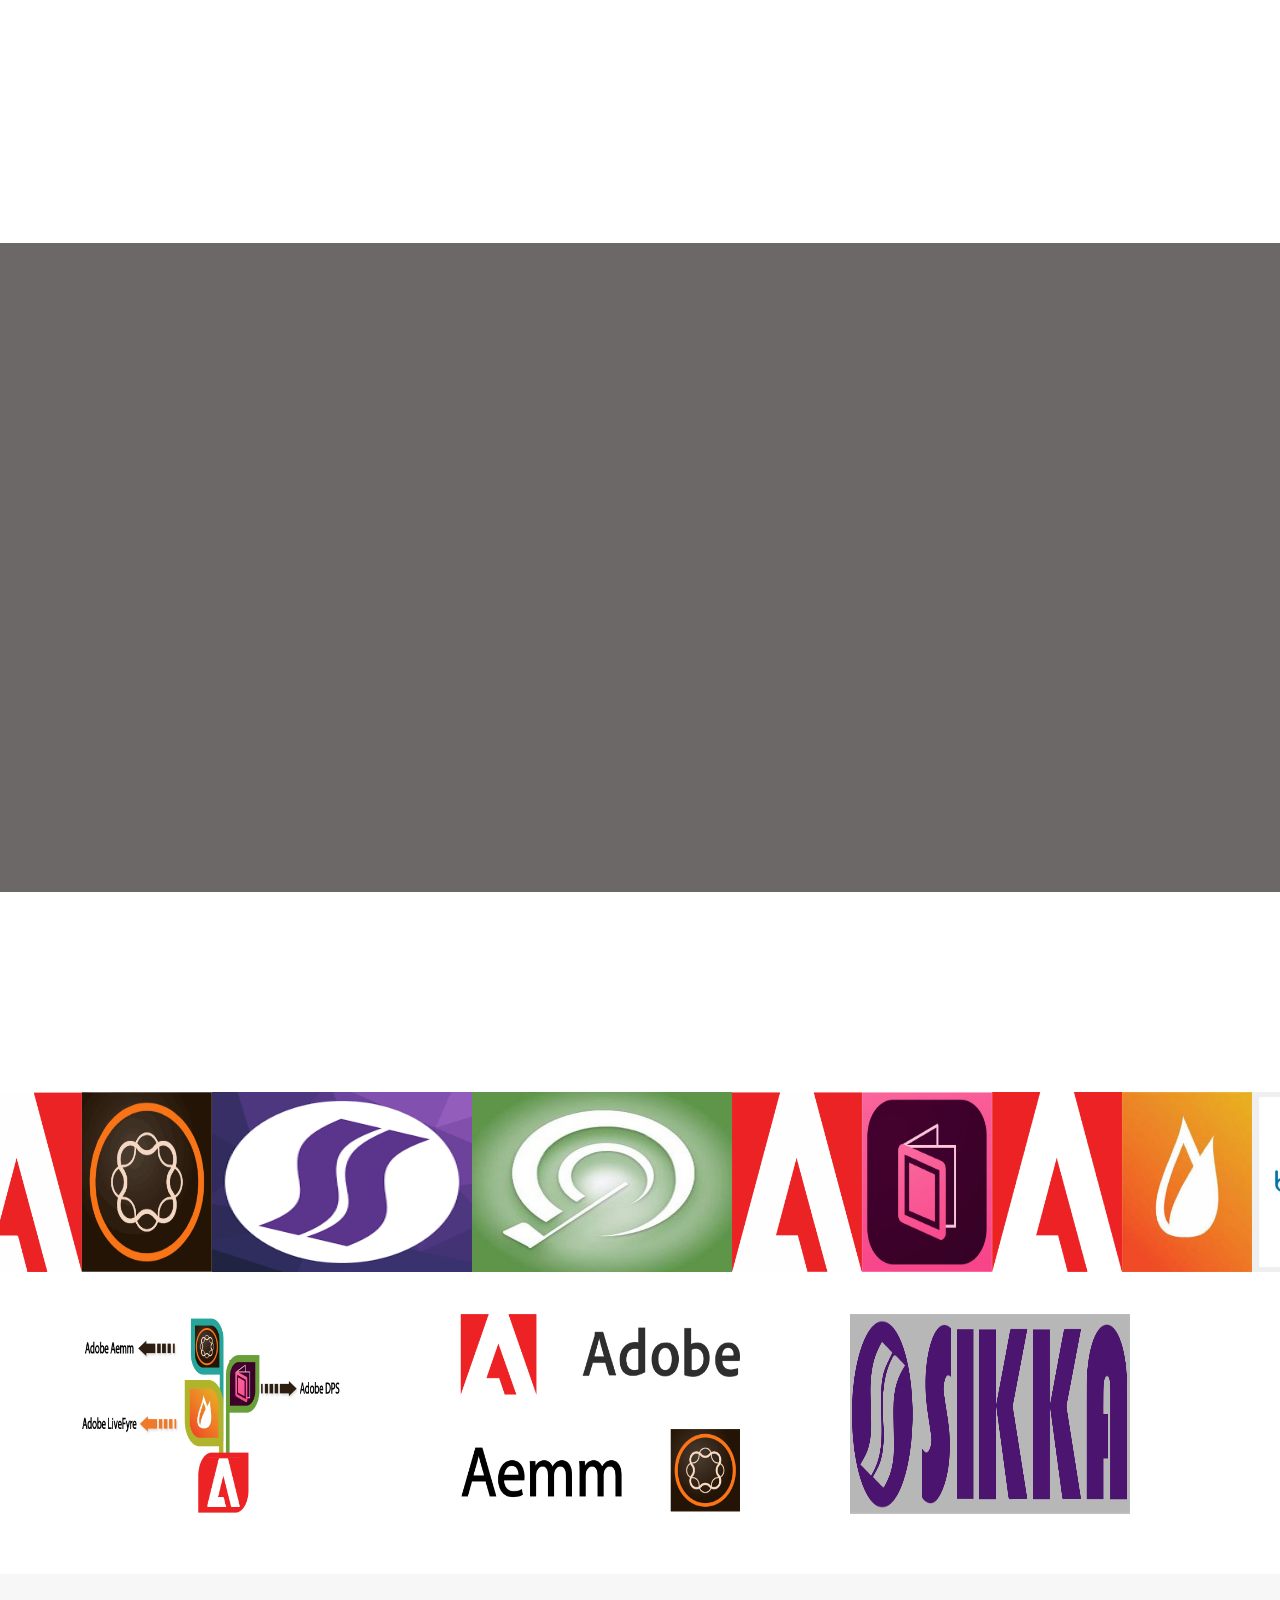
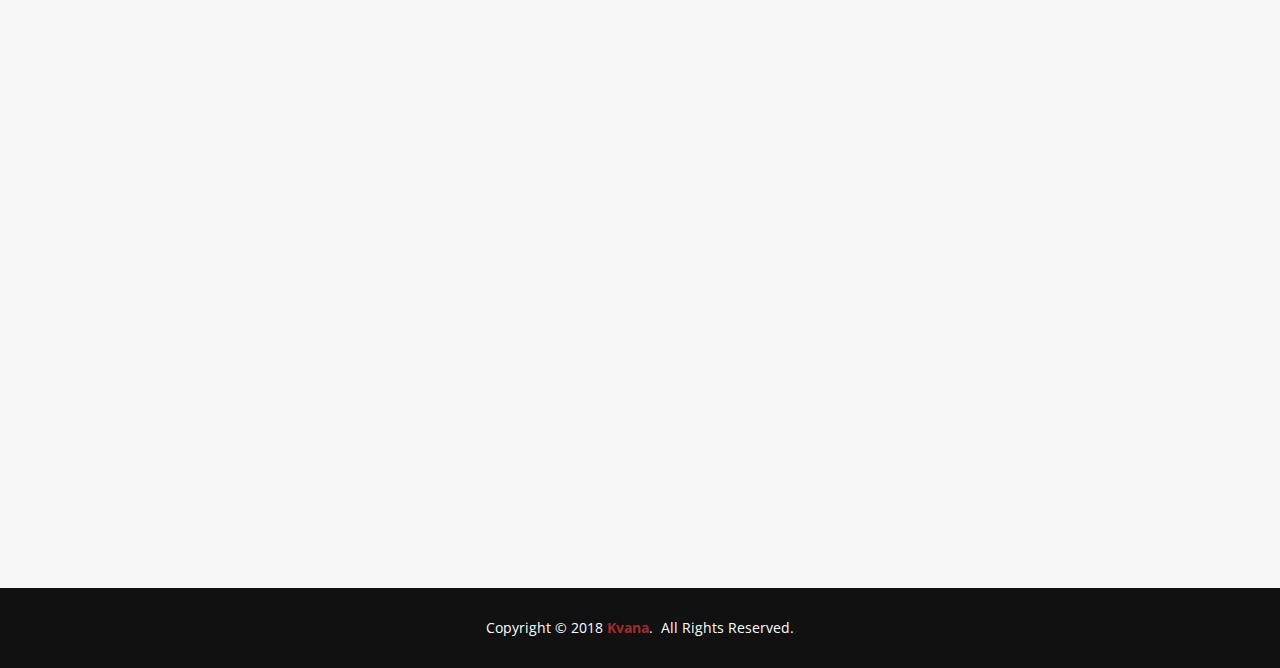
==== commit fe72b700: "clients added and projects changed" ====
--- a/index.html
+++ b/index.html
@@ -10,6 +10,7 @@
   <link href="lib/font-awesome/css/font-awesome.min.css" rel="stylesheet">
   <link href="lib/animate-css/animate.min.css" rel="stylesheet">
   <link href="css/style.css" rel="stylesheet">
+  <script src="js/carousel.js"></script>
 </head>
 
 <body>
@@ -23,7 +24,7 @@
           <img class="" src="img/logo.png" alt="Kvana">
         </div>
         <h1 style="color: #999;"><b><i>Kvana</i></b></h1>
-        <h2>Kvana is a full-service app development company for <span class="rotating" style="color:rgb(68, 145, 204)">IOS, Android, Web</span></h2>
+        <h2>Kvana is a full-service development company for <span class="rotating" style="color:rgb(68, 145, 204)">IOS, Android, Web, Backend, Digital Marketing</span></h2>
         <div class="actions">
           <!-- <a href="#about" class="btn-get-started">Get Strated</a> -->
           <a href="#services" class="btn-services">Our Services</a>
@@ -47,6 +48,7 @@
           <li><a href="#services">Services</a></li>
           <li><a href="#portfolio">Projects</a></li>
           <li><a href="#team">Team</a></li>
+          <li><a href="#clients">Clients</a></li>
           <li><a href="#contact">Contact Us</a></li>
         </ul>
       </nav>
@@ -144,91 +146,50 @@
     </div>
   </section>
 
-  <!--==========================
-  Subscrbe Section
-  ============================-->
-  <section id="subscribe">
-    <div class="container wow fadeInUp">
-      <div class="row">
-        <div class="col-md-12">
-          <h1 style="text-align:center; color:bisque"><i><b>We are Kvana</b></i></h1>
-          <p style="text-align:center; color:bisque">We rock the mobile world</p>
-          <br>
-        </div>
-      </div>
-    </div>
-  </section>
-
-  <!--==========================
-  Porfolio Section
-  ============================-->
   <section id="portfolio">
     <div class="container wow fadeInUp">
       <div class="row">
         <div class="col-md-12">
           <h3 class="section-title">Projects</h3>
           <div class="section-title-divider"></div>
-          <p class="section-description"><b>We rock the mobile world</b></p>
-        </div>
-      </div>
-      <div class="row">
-        <div class="col-md-3">
-          <a class="portfolio-item" style="background-image: url(img/portfolio-1.jpg);" href="">
-            <div class="details">
-              <h3>Mumsy</h3>
-            </div>
-          </a>
-        </div>
-        <div class="col-md-3">
-          <a class="portfolio-item" style="background-image: url(img/portfolio-2.jpg);" href="">
-            <div class="details">
-              <h3>Livefyre<h3>
-            </div>
-          </a>
-        </div>
-        <div class="col-md-3">
-          <a class="portfolio-item" style="background-image: url(img/portfolio-3.jpg);" href="">
-            <div class="details">
-              <h3>Sikka Software</h3>
-            </div>
-          </a>
-        </div>
-        <div class="col-md-3">
-          <a class="portfolio-item" style="background-image: url(img/portfolio-4.jpg);" href="">
-            <div class="details">
-              <h3>BlueScape</h3>
-            </div>
-          </a>
-        </div>
-        <div class="col-md-3">
-          <a class="portfolio-item" style="background-image: url(img/portfolio-5.jpg);" href="">
-            <div class="details">
-              <h3>CaddyBeacon</h3>
-            </div>
-          </a>
-        </div>
-        <div class="col-md-3">
-          <a class="portfolio-item" style="background-image: url(img/portfolio-6.jpg);" href="">
-            <div class="details">
-              <h3>Remedy</h3>
-            </div>
-          </a>
-        </div>
-        <div class="col-md-3">
-          <a class="portfolio-item" style="background-image: url(img/portfolio-7.jpg);" href="">
-            <div class="details">
-              <h3>EveeApp</h3>
-            </div>
-          </a>
-        </div>
-        <div class="col-md-3">
-          <a class="portfolio-item" style="background-image: url(img/portfolio-8.jpg);" href="">
-            <div class="details">
-              <h3>Adobe</h3>
-            </div>
-          </a>
-        </div>
-
+        </div>
+      </div>
+      <div class="row">
+        <div id="project-adobe">
+          <h1>ABOBE</h1>
+          <br>
+          <p>Adobe Experience Manager Mobile lets you do it all. Build, manage, and deliver beautiful apps with business impact.</p>
+          <p>The Experience Manager makes it easy for companies to master mobile apps and deliver experiences that make a difference.</p>
+          <p>Adobe Experience Manager Mobile lets businesses create and deliver apps that become essential.</p>
+          <p>Adobe Digital Publishing Suite and Adobe Experience Manager Mobile lets you Build, manage, and deliver beautiful apps with business impact. It makes it easy for companies to master mobile apps and deliver experiences that make a difference allowing businesses create and deliver apps that become essential.
+        </div> 
+          <br>
+          <br>
+          <br>
+        <div id="project-sikka">
+          <h1>Sikka Software</h1>
+          <br>
+          <p>We built the Practice Mobilizer & Patient Mobilizer IOS and Android apps with Backend Support on Ruby on Rails.</p>
+        </div>
+        <br>
+          <br>
+          <br>
+          <div id="project-caddybeacon">
+          <h1>Caddybeacon</h1>
+          <br>
+          <p> We built the iOS app that uses radius networks beacons on a golf course with notifications that work on an apple watch to help golfers with tips and distances.</p>
+        </div>
+        <br>
+          <br>
+          <br>
+          <div id="project-bluescape">
+          <h1>Bluescape</h1>
+          <br>
+          <p>We are building the Android App for their collaboration platform using opengl and web sockets.</p>
+        </div>
+        <br>
+          <br>
+          <br>
       </div>
     </div>
   </section>
@@ -285,6 +246,61 @@
       </div>
     </div>
   </section>
+
+
+
+  <section id="clients">
+    <br><br>
+    <div class="container wow fadeInUp">
+      <div class="row">
+        <div class="col-md-12">
+          <br><br>
+          <h2 class="section-title">Our Clients</h2>
+          <div class="section-title-divider"></div>
+        </div>
+      </div>
+    </div>
+    <br><br>
+    <div class="marquee" id="mycrawler2">
+      <img src="img/adobe1.png" height="180px" width="260px" /> <img src="img/adobe2.png" height="180px" width="260px"/>  <img src="img/adobe3.png" height="180px" width="260px" />
+      <img src="img/portfolio-3.jpg" height="180px" width="260px" /> <img src="img/portfolio-4.jpg" height="180px" width="260px"/>  <img src="img/portfolio-5.jpg" height="180px" width="260px" />
+    </div>
+    <br>
+    <br>
+       <div class="container">
+          <div class="row">
+            <div class="col-md-4">
+             <img src="img/new1.jpg" height="200px" width="280px" onclick="window.location='#project-adobe'">
+            </div>
+            <div class="col-md-4">
+             <img src="img/new2.png" height="200px" width="280px" onclick="window.location='#project-adobe'">
+            </div>
+            <div class="col-md-4">
+             <img src="img/new3.png" height="200px" width="280px" onclick="window.location='#project-sikka'">
+            </div>
+         </div>
+       </div>
+<br>
+<br>
+    <script type="text/javascript">
+      marqueeInit({
+	      uniqueid: 'mycrawler2',
+	      style: {
+		      'padding': '2px'
+	      },
+	      inc: 5, //speed - pixel increment for each iteration of this marquee's movement
+	      mouse: 'cursor driven', //mouseover behavior ('pause' 'cursor driven' or false)
+	      moveatleast: 2,
+	      neutral: 150,
+	      savedirection: true,
+	      random: true
+      });
+    </script>
+  </section>
+
+  <div height="10%" width="100%" style="background-color: White">
+    &nbsp;
+  </div>
 
   <!--==========================
   Contact Section
@@ -390,6 +406,11 @@
 
   <script src="js/custom.js"></script>
   <script src="contactform/contactform.js"></script>
+ 
 </body>
 
 </html>
+
+
+
+
--- a/css/style.css
+++ b/css/style.css
@@ -86,7 +86,7 @@
   display: table;
   width: 100%;
   height: 100vh;
-  background: url(../img/hero-bg.jpg) top center;
+  background: url(../img/logo1.png) top center;
   opacity: 1;
   background-size: cover;
 }
